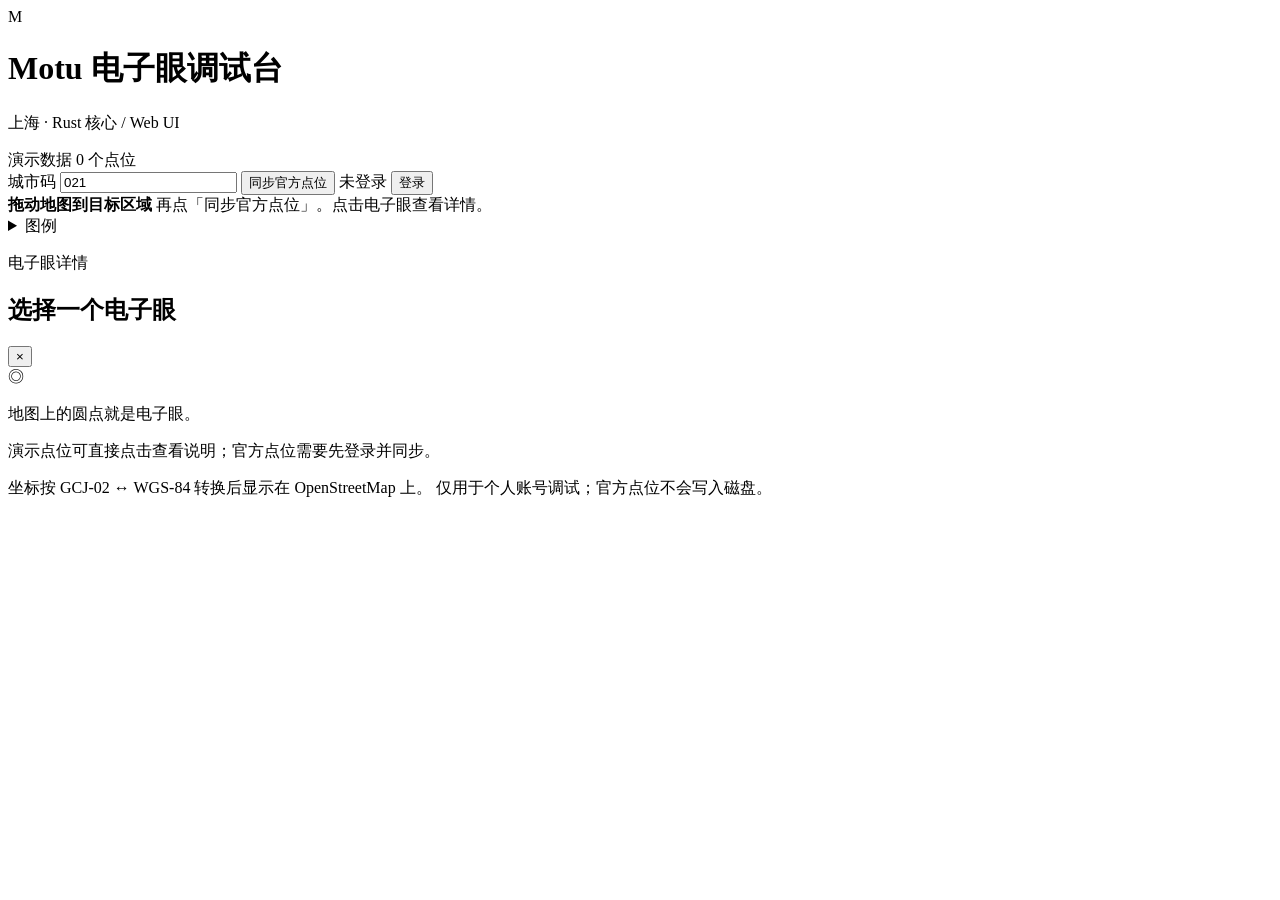
==== crates/motu-web/web/index.html @ 11dc18dc "feat(motu-web): add local web debugger for electronic-eye data Serve a Leaflet/OpenStreetMap page fr" ====
<!doctype html>
<html lang="zh-CN">
<head>
  <meta charset="utf-8">
  <meta name="viewport" content="width=device-width, initial-scale=1">
  <meta name="color-scheme" content="light">
  <title>Motu 电子眼调试台</title>
  <link rel="icon" href="/favicon.svg" type="image/svg+xml">
  <link rel="stylesheet" href="/vendor/leaflet/leaflet.css">
  <link rel="stylesheet" href="/style.css">
</head>
<body>
  <header class="topbar">
    <div class="brand">
      <div class="brand-mark" aria-hidden="true">M</div>
      <div class="brand-copy">
        <h1>Motu 电子眼调试台</h1>
        <p class="brand-sub">上海 · Rust 核心 / Web UI</p>
      </div>
    </div>

    <div class="topbar-meta">
      <span id="source-badge" class="badge badge-demo">演示数据</span>
      <span id="camera-count" class="muted">0 个点位</span>
    </div>

    <div class="topbar-actions">
      <label class="city-field">
        <span>城市码</span>
        <input id="city-code" type="text" inputmode="numeric" maxlength="6" value="021" aria-label="城市码">
      </label>
      <button id="sync-button" class="button button-primary" type="button">同步官方点位</button>
      <span id="account-status" class="account-status">未登录</span>
      <button id="login-button" class="button button-ghost" type="button">登录</button>
      <button id="logout-button" class="button button-ghost" type="button" hidden>退出</button>
    </div>
  </header>

  <main class="workspace">
    <section class="map-shell" aria-label="上海电子眼地图">
      <div id="map"></div>

      <div class="map-note">
        <strong>拖动地图到目标区域</strong>
        <span>再点「同步官方点位」。点击电子眼查看详情。</span>
      </div>

      <details class="legend">
        <summary>图例</summary>
        <ul>
          <li><i style="--dot:#dc2626"></i>闯红灯</li>
          <li><i style="--dot:#ea580c"></i>超速</li>
          <li><i style="--dot:#d97706"></i>闯限行</li>
          <li><i style="--dot:#2563eb"></i>公交车道</li>
          <li><i style="--dot:#7c3aed"></i>非机动车道</li>
          <li><i style="--dot:#ca8a04"></i>尾号限行</li>
        </ul>
      </details>

      <div id="signature-hint" class="signature-hint" hidden>
        未配置签名证书 MD5，官方接口可能拒绝请求。见 <code>crates/motu-web/README.md</code>。
      </div>
    </section>

    <aside id="detail-panel" class="detail-panel" aria-live="polite">
      <div class="detail-head">
        <div>
          <p class="eyebrow" id="detail-eyebrow">电子眼详情</p>
          <h2 id="detail-title">选择一个电子眼</h2>
        </div>
        <button id="detail-close" class="icon-button" type="button" aria-label="关闭详情" title="关闭详情">×</button>
      </div>
      <div id="detail-body" class="detail-body">
        <div class="empty-state">
          <div class="empty-icon" aria-hidden="true">◎</div>
          <p>地图上的圆点就是电子眼。</p>
          <p class="muted">演示点位可直接点击查看说明；官方点位需要先登录并同步。</p>
        </div>
      </div>
    </aside>
  </main>

  <footer class="footer">
    <span>坐标按 GCJ-02 ↔ WGS-84 转换后显示在 OpenStreetMap 上。</span>
    <span>仅用于个人账号调试；官方点位不会写入磁盘。</span>
  </footer>

  <dialog id="login-dialog" class="dialog">
    <form id="login-form" method="dialog">
      <div class="dialog-head">
        <div>
          <p class="eyebrow">Motu 账号</p>
          <h2>登录以同步官方点位</h2>
        </div>
        <button id="login-close" class="icon-button" type="button" aria-label="关闭登录框">×</button>
      </div>
      <p class="dialog-note">账号密码只发送到本机 Rust 服务；密码不会保存，登录令牌保存在本地调试数据目录。</p>
      <label class="form-field">
        <span>手机号</span>
        <input id="login-phone" name="phone" type="tel" autocomplete="username" placeholder="请输入 Motu 手机号" required>
      </label>
      <label class="form-field">
        <span>密码</span>
        <input id="login-password" name="password" type="password" autocomplete="current-password" placeholder="请输入密码" required>
      </label>
      <p id="login-error" class="form-error" hidden></p>
      <div class="dialog-actions">
        <button id="login-cancel" class="button button-ghost" type="button">取消</button>
        <button id="login-submit" class="button button-primary" type="submit">登录</button>
      </div>
    </form>
  </dialog>

  <div id="toast" class="toast" role="status" aria-live="polite" hidden></div>

  <script src="/vendor/leaflet/leaflet.js"></script>
  <script src="/app.js"></script>
</body>
</html>
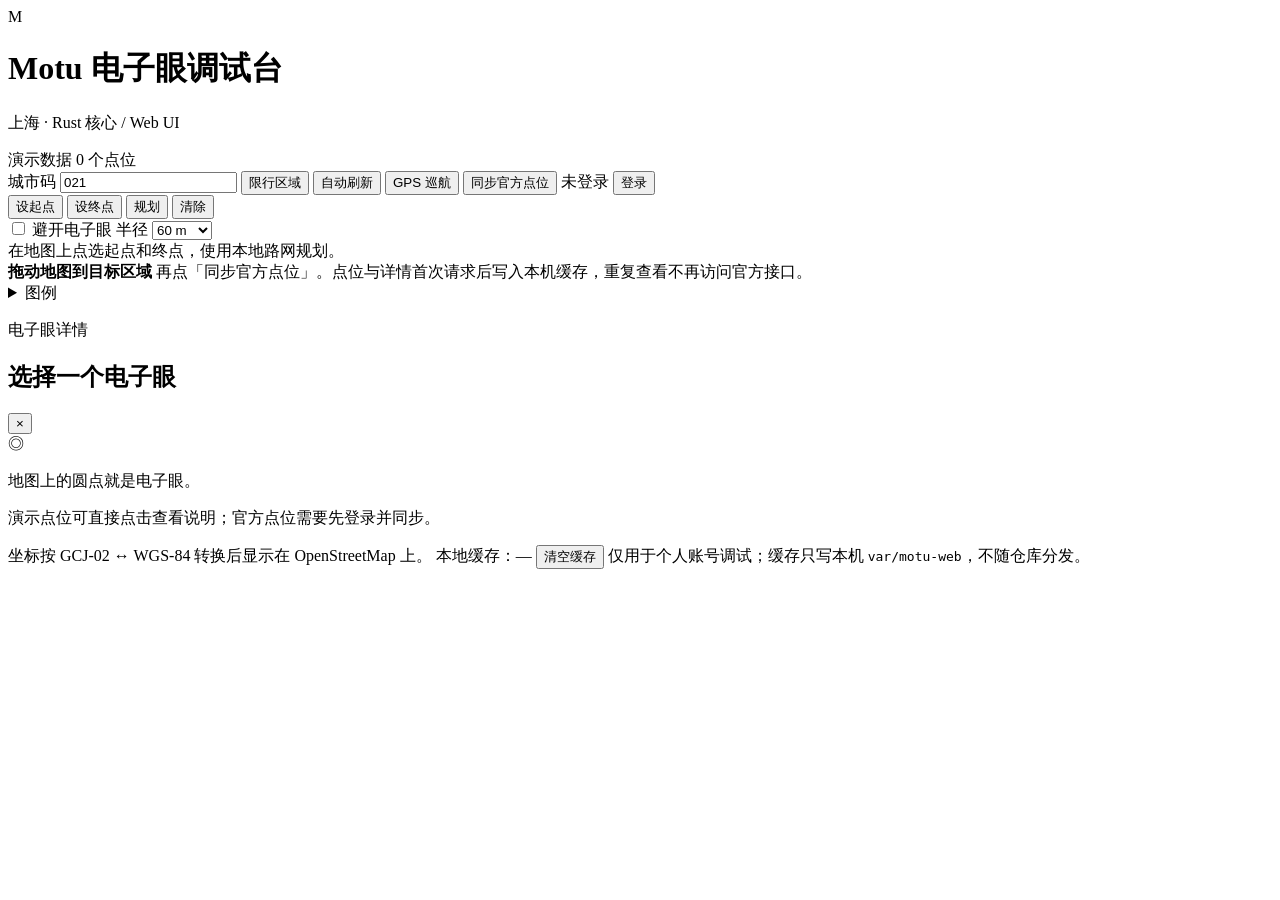
==== commit bf6dcbc9: "feat: 电子眼离线数据链路、camera-cli 与 motu-web 调试器重构 - camera-catalog: catalog 拆分为模块，新增 collector 采集器与测试 - ca" ====
--- a/crates/motu-web/web/index.html
+++ b/crates/motu-web/web/index.html
@@ -20,6 +20,7 @@
     </div>
 
     <div class="topbar-meta">
+      <span id="offline-badge" class="badge badge-warn" hidden>离线模式</span>
       <span id="source-badge" class="badge badge-demo">演示数据</span>
       <span id="camera-count" class="muted">0 个点位</span>
     </div>
@@ -29,7 +30,14 @@
         <span>城市码</span>
         <input id="city-code" type="text" inputmode="numeric" maxlength="6" value="021" aria-label="城市码">
       </label>
-      <button id="sync-button" class="button button-primary" type="button">同步官方点位</button>
+      <button id="areas-button" class="button button-ghost button-toggle" type="button"
+        aria-pressed="false" title="显示官方限行区域图层">限行区域</button>
+      <button id="cruise-button" class="button button-ghost button-toggle" type="button"
+        aria-pressed="false" title="开启后，视野进入未覆盖区域会自动同步（15 秒冷却）">自动刷新</button>
+      <button id="gps-button" class="button button-ghost button-toggle" type="button"
+        aria-pressed="false" title="使用 GPS/北斗定位跟随，离线可用；电子眼来自本地缓存">GPS 巡航</button>
+      <button id="sync-button" class="button button-primary" type="button"
+        title="点击：本视野已被缓存覆盖时直接读本地；Shift+点击：强制请求官方接口">同步官方点位</button>
       <span id="account-status" class="account-status">未登录</span>
       <button id="login-button" class="button button-ghost" type="button">登录</button>
       <button id="logout-button" class="button button-ghost" type="button" hidden>退出</button>
@@ -40,9 +48,31 @@
     <section class="map-shell" aria-label="上海电子眼地图">
       <div id="map"></div>
 
+      <div class="route-panel">
+        <div class="route-row">
+          <button id="route-origin" class="button button-ghost footer-button" type="button">设起点</button>
+          <button id="route-destination" class="button button-ghost footer-button" type="button">设终点</button>
+          <button id="route-go" class="button button-primary footer-button" type="button">规划</button>
+          <button id="route-clear" class="button button-ghost footer-button" type="button">清除</button>
+        </div>
+        <label class="route-avoid">
+          <input id="route-avoid" type="checkbox">
+          避开电子眼
+        </label>
+        <label class="route-avoid">
+          半径
+          <select id="route-radius">
+            <option value="60" selected>60 m</option>
+            <option value="100">100 m</option>
+            <option value="150">150 m</option>
+          </select>
+        </label>
+        <div id="route-hint" class="route-hint">在地图上点选起点和终点，使用本地路网规划。</div>
+      </div>
+
       <div class="map-note">
         <strong>拖动地图到目标区域</strong>
-        <span>再点「同步官方点位」。点击电子眼查看详情。</span>
+        <span>再点「同步官方点位」。点位与详情首次请求后写入本机缓存，重复查看不再访问官方接口。</span>
       </div>
 
       <details class="legend">
@@ -54,8 +84,14 @@
           <li><i style="--dot:#2563eb"></i>公交车道</li>
           <li><i style="--dot:#7c3aed"></i>非机动车道</li>
           <li><i style="--dot:#ca8a04"></i>尾号限行</li>
+          <li><i class="legend-area"></i>限行区域（多边形/路段）</li>
         </ul>
       </details>
+
+      <div id="cruise-alert" class="cruise-alert" hidden>
+        <div id="cruise-step"></div>
+        <div id="cruise-camera"></div>
+      </div>
 
       <div id="signature-hint" class="signature-hint" hidden>
         未配置签名证书 MD5，官方接口可能拒绝请求。见 <code>crates/motu-web/README.md</code>。
@@ -82,7 +118,9 @@
 
   <footer class="footer">
     <span>坐标按 GCJ-02 ↔ WGS-84 转换后显示在 OpenStreetMap 上。</span>
-    <span>仅用于个人账号调试；官方点位不会写入磁盘。</span>
+    <span id="cache-status">本地缓存：—</span>
+    <button id="cache-clear" class="button button-ghost footer-button" type="button">清空缓存</button>
+    <span>仅用于个人账号调试；缓存只写本机 <code>var/motu-web</code>，不随仓库分发。</span>
   </footer>
 
   <dialog id="login-dialog" class="dialog">
